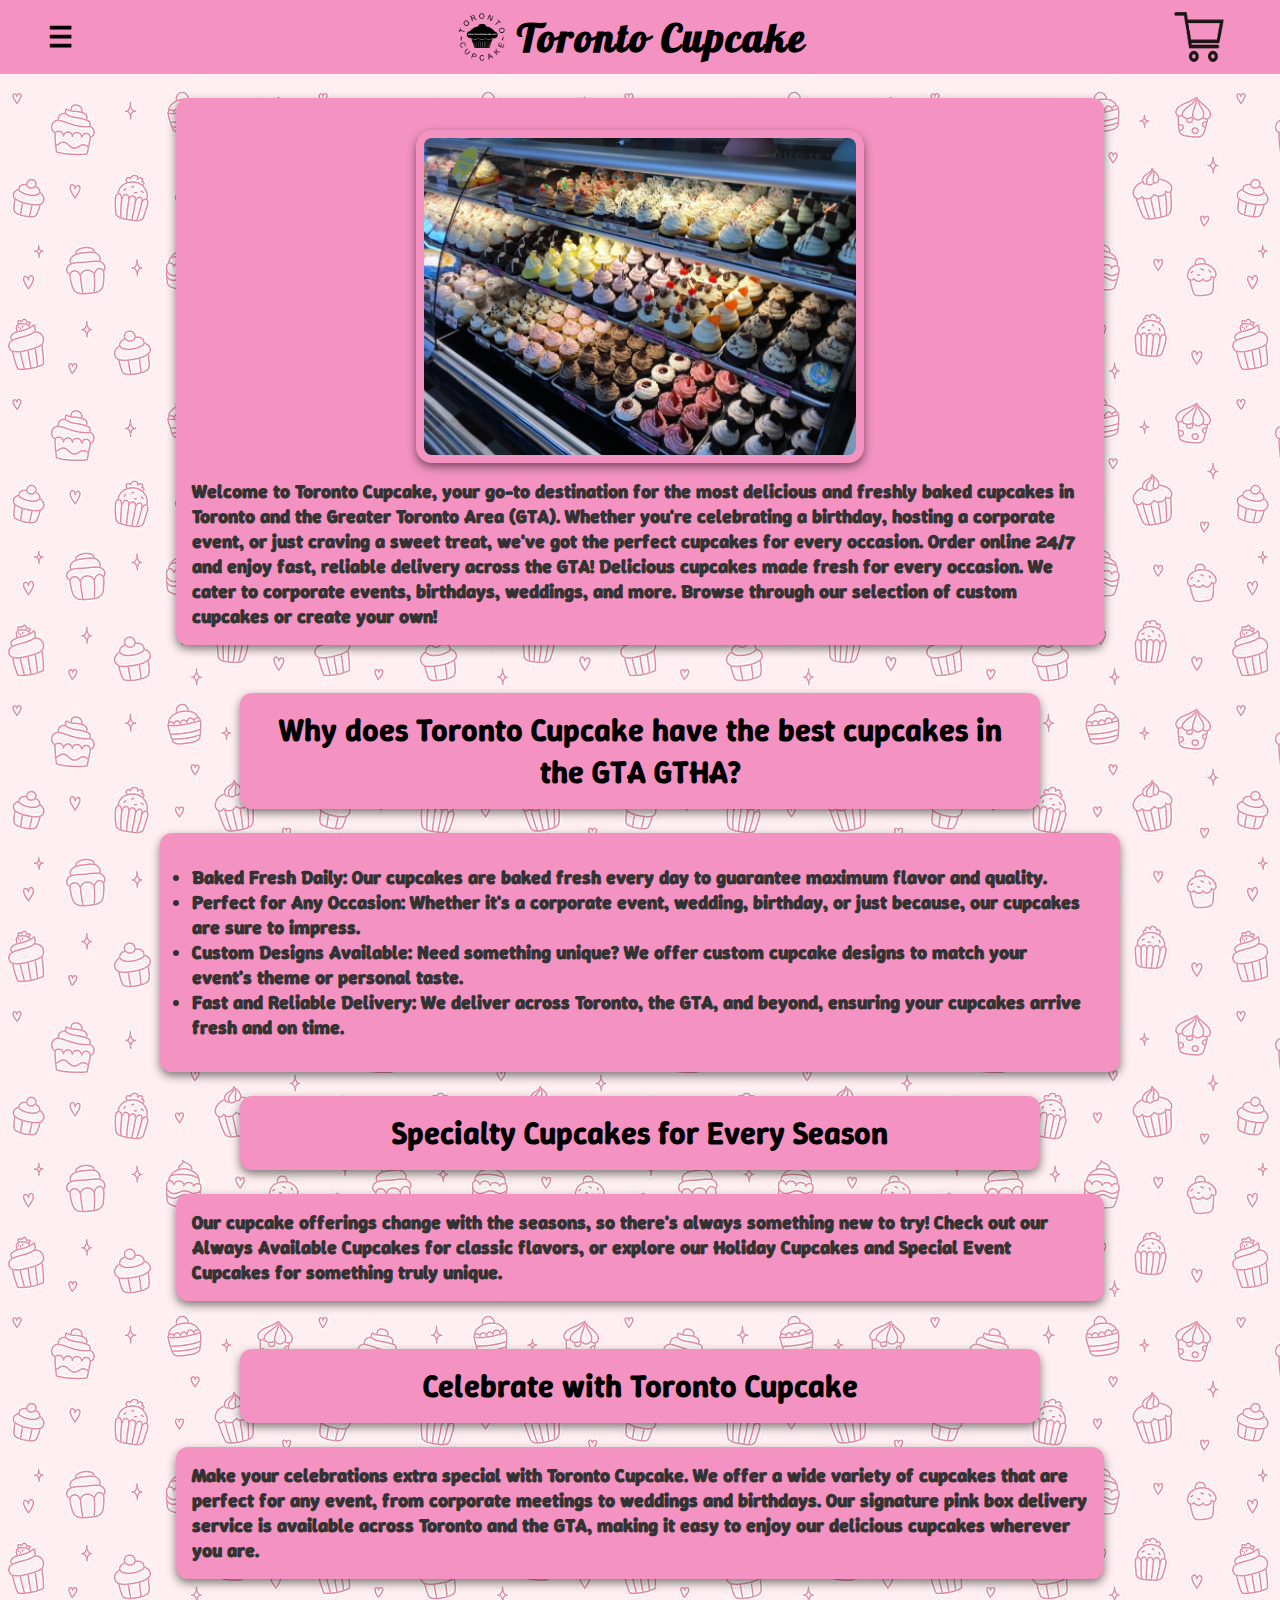
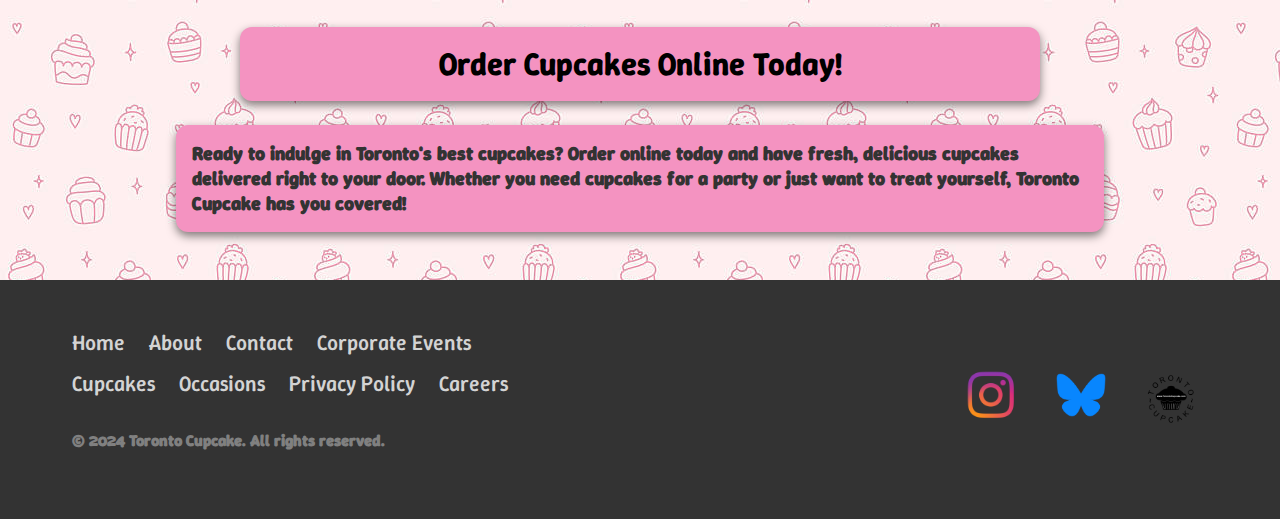
==== index.html @ cfc92de3 "Merge pull request #4 from BocchiTheRockEnjoyer/main" ====
<!DOCTYPE html>
<html lang="en">
<head>
    <meta charset="UTF-8">
    <meta name="viewport" content="width=device-width, initial-scale=1.0">
    <title>Toronto Cupcakes</title>
    <link rel="icon" href="media/favicon.ico" type="media/favicon.ico" />
    <link rel="stylesheet" href="css/styles.css">
    <link href="https://fonts.googleapis.com/css2?family=Lobster&amp;display=swap" rel="stylesheet">
    <link href="https://fonts.googleapis.com/css2?family=Winky+Sans&amp;display=swap" rel="stylesheet">
    <script src="js/script.js"></script>
</head>
<body>
    <nav class="navbar">
        <div class="hamburger-container">
            <div class="menu-icon">☰</div>
            <div class="hamburger-menu">
                <ul class="menu-links">
                    <li><a href="#">HOME</a></li>
                    <li><a href="https://www.torontocupcake.com/about.html">ABOUT</a></li>
                    <li><a href="https://www.torontocupcake.com/CorporateEvents.html">CORPORATE EVENTS</a></li>
                    <li><a href="#">OCCASIONS</a></li>
                    <li><a href="https://www.torontocupcake.com/cupcakes.html">CUPCAKES</a></li>
                    <li><a href="https://www.torontocupcake.com/givingback.html">COMMUNITY</a></li>
                    <li><a href="https://www.torontocupcake.com/faqs.html">FAQs</a></li>
                    <li><a href="https://www.torontocupcake.com/resources.html">RESOURCES</a></li>
                    <li><a href="https://www.torontocupcake.com/contact.html">CONTACT</a></li>
                    <li><a href="https://www.torontocupcake.com/delivery.html">CUPCAKE DELIVERY</a></li>
                    <li><a href="https://www.torontocupcake.com/resources.html">VIEW CART</a></li>
                </ul>
            </div>
        </div>
        <div class="logo-wrapper">
            <img src="media/torontocupakelogo.png" alt="Toronto Cupcake Logo" class="nav-logo">
            <div class="logo-text">Toronto Cupcake</div>
        </div>
        <a href="cart.html">
            <img src="media/shoppingcart.png" alt="Shopping Cart" class="cart-icon">
        </a>
    </nav>
    <main id="content">
        <p id="opening">
            <img src="media/bakery.png" alt="Front of Bakery" class="bakery">
            Welcome to Toronto Cupcake, your go-to destination for the most delicious and freshly baked cupcakes in Toronto and the Greater Toronto Area (GTA). Whether you're celebrating a birthday, hosting a corporate event, or just craving a sweet treat, we've got the perfect cupcakes for every occasion. Order online 24/7 and enjoy fast, reliable delivery across the GTA! Delicious cupcakes made fresh for every occasion. We cater to corporate events, birthdays, weddings, and more. Browse through our selection of custom cupcakes or create your own!
        </p>
        <h2>Why does Toronto Cupcake have the best cupcakes in the GTA GTHA?</h2>
        <ul>
            <li><strong>Baked Fresh Daily:</strong> Our cupcakes are baked fresh every day to guarantee maximum flavor and quality.</li>
            <li><strong>Perfect for Any Occasion:</strong> Whether it's a corporate event, wedding, birthday, or just because, our cupcakes are sure to impress.</li>
            <li><strong>Custom Designs Available:</strong> Need something unique? We offer custom cupcake designs to match your event's theme or personal taste.</li>
            <li><strong>Fast and Reliable Delivery:</strong> We deliver across Toronto, the GTA, and beyond, ensuring your cupcakes arrive fresh and on time.</li>
        </ul>
        <h2>Specialty Cupcakes for Every Season</h2>
        <p>Our cupcake offerings change with the seasons, so there's always something new to try! Check out our Always Available Cupcakes for classic flavors, or explore our Holiday Cupcakes and Special Event Cupcakes for something truly unique.</p>
        <h2>Celebrate with Toronto Cupcake</h2>
        <p>Make your celebrations extra special with Toronto Cupcake. We offer a wide variety of cupcakes that are perfect for any event, from corporate meetings to weddings and birthdays. Our signature pink box delivery service is available across Toronto and the GTA, making it easy to enjoy our delicious cupcakes wherever you are.</p>
        <h2>Order Cupcakes Online Today!</h2>
        <p>Ready to indulge in Toronto's best cupcakes? Order online today and have fresh, delicious cupcakes delivered right to your door. Whether you need cupcakes for a party or just want to treat yourself, Toronto Cupcake has you covered!</p>
    </main>
    <footer class="footer">
        <div class="footer-left">
            <nav class="footer-nav">
                <a href="https://bocchitherockenjoyer.github.io/Project-2/">Home</a>
                <a href="https://www.torontocupcake.com/about.html">About</a>
                <a href="https://www.torontocupcake.com/contact.html">Contact</a>
                <a href="https://www.torontocupcake.com/CorporateEvents.html">Corporate Events</a>
                <a href="https://www.torontocupcake.com/cupcakes.html">Cupcakes</a>
                <a href="#">Occasions</a>
                <a href="https://www.torontocupcake.com/privacy.html">Privacy Policy</a>
                <a href="https://www.torontocupcake.com/EmploymentOpportunities.html">Careers</a>
            </nav>
            <p class="copyright">© 2024 Toronto Cupcake. All rights reserved.</p>
        </div>
        <div class="footer-right">
            <a href="https://www.instagram.com/torontocupcake/" target="_blank" rel="noopener noreferrer">
                <img src="media/instagramlogo.png" alt="Instagram Logo" class="footer-icon">
            </a>
            <a href="https://bsky.app/profile/torontocupcake.bsky.social" target="_blank" rel="noopener noreferrer">
                <img src="media/blueskylogo.png" alt="Bluesky Logo" class="footer-icon">
            </a>
            <img src="media/torontocupakelogo.png" alt="Toronto Cupcakes Logo" class="footer-icon">
        </div>
    </footer>
</body>
</html>
---- css/styles.css ----
* {
    margin: 0;
    padding: 0;
    box-sizing: border-box;
}



/* body styling*/
body {
    font-family: 'Winky Sans', cursive, sans-serif;
    font-weight: 1000;
    background-image: url("../media/background.png");
    background-color: #fff0f5;
    color: #000000;
    display: flex;
    flex-direction: column;
    min-height: 100vh; /* Ensures body takes at least full viewport height */
}

main#content {
    flex-grow: 1; /* Allows the main content to expand and push the footer down */
}

.bakery {
    display: block;
    width: 90%;
    height: auto;
    margin-left: auto;
    margin-right: auto;
    margin-top: 2rem;
    border-radius: 2rem;
    box-shadow: 0 4px 10px rgba(0, 0, 0, 0.5);
    margin-bottom: 2rem;
}

/* h2 styling*/
h2 {
    align-content: center;
    font-size: 1.5em;
    text-align: center;
    margin: 1rem;
    display: flex;
    flex-direction: column;
    padding: 0.75rem;
    background-color: #f493c1;
    border-radius: 0.75rem;
    overflow: hidden;
    box-shadow: 0 4px 10px rgba(0, 0, 0, 0.5);
}


/* p styling*/
p:not(.copyright) {
    font-size: 1.1rem;
    color: #333;
    display: flex;
    flex-direction: column;
    margin: 2rem;
    padding: 1rem;
    background-color: #f493c1;
    border-radius: 0.75rem;
    overflow: hidden;
    box-shadow: 0 4px 10px rgba(0, 0, 0, 0.5);
}


ul {
    font-size: 1.1rem;
    color: #333;
    display: flex;
    flex-direction: column;
    margin: 2rem;
    padding: 2rem;
    background-color: #f493c1;
    border-radius: 0.75rem;
    overflow: hidden;
    box-shadow: 0 4px 10px rgba(0, 0, 0, 0.5);
}

ul.menu-links {
    font-size: 2rem;
    color: #333;
    display: flex;
    margin: 0;
    flex-direction: column;
    background-color: #f493c1;
    border-radius: 0.75rem;
    border: 1px solid black;
    box-shadow: 0 4px 10px rgba(0, 0, 0, 0.5);
}


/* nav bar styling */
.navbar {
    background-color: #f493c1;
    padding: 0.5rem;
    display: flex;
    align-items: center;
    justify-content: space-between;
    flex-wrap: wrap;
    position: sticky;
    top: 0;
}

/* logo icon styling */
.logo-wrapper {
    display: flex;
    align-items: center;
    gap: 10px;
}

/* menu icon styling */
.menu-icon {
    font-size: 1.75rem;
    cursor: pointer;
    margin-right: 1rem;
}


/* container for menu links */
.hamburger-menu {
    display: none;
    position: absolute;
    top: 4.5rem;
    left: 1rem;
    border-radius: 10px;
    padding: 1rem;
    z-index: 999;
    font-size: 1.5rem;
}

.hamburger-menu.show-menu {
    display: flex;
}

.menu-links li {
    list-style: none;
    margin: 0.25rem 0;
}

.menu-links a {
    text-decoration: none;
    color: #333;
}


/* menu icon */
.hamburger-container {
    display: flex;
    align-items: center;
}




/* logo icon styling  */
.nav-logo {
    height: 50px;
    width: 50px;
    object-fit: contain;
}

/* logo text styling */
.logo-text {
    font-family: 'Lobster', 'Brush Script MT', cursive;
    font-size: 2em;
    font-weight: 1000;
    letter-spacing: 0.05em;
}

/* cart icon styling    change this for desktop layout*/
.cart-icon {
    height: 0px;
    cursor: pointer;
}




/* footer styling */
.footer {
    background-color: #333;
    color: #d3d3d3;
    padding: 1em;
    display: flex;
    flex-direction: column;
    align-items: center;
    margin-top: auto;
    text-align: center;
}

/* styling for copyright */
.footer-left {
    display: flex;
    flex-direction: column;
    align-items: center;
}

/* text styling for footer nav element */
.footer-nav {
    display: flex;
    flex-wrap: wrap;
    gap: 0.75em;
    justify-content: center;
}

/* text styling for footer nav element */
.footer-nav a {
    color: #d3d3d3;
    text-decoration: none;
    font-weight: 500;
    font-size: 0.85em;
}

/* styling for icons */
.footer-icon {
    height: 30px;
    width: 30px;
    object-fit: contain;
    margin: 0 0.5em;
    align-items: center;
}

/*  footer icon format styling */
.footer-right {
    display: flex;
    justify-content: center;
    align-items: center;
    width: 100%;
}

.copyright {
    font-size: 1rem;
    color: gray;
    text-align: center;
    margin-top: 20px;
    margin-bottom: 20px;
}



/* Tablet Styling */

@media (min-width: 768px) {
    h2 {
        font-size: 2.5em;
        margin: 2rem;
    }

    p:not(.copyright) {
        font-size: 1.5rem;
        margin: 1.5rem 2rem;
    }

    ul {
        font-size: 1.5rem;
        margin: 1.5rem 2rem;
    }

    .bakery {
        width: 70%;
        max-width: 650px;
    }

    .logo-text {
        font-size: 2.2em;
    }

    .cart-icon {
        display: block;
        margin-right: 2rem;
        height: 40px;
        width: 40px;
    }

    .footer {
        flex-direction: row;
        justify-content: space-between;
        align-items: center;
        padding: 1.5em 1em;
        gap: 2rem;
        font-size: 1.5rem;
    }

    .footer-left {
        align-items: flex-start;
        gap: 0.5em;
        text-align: left;
    }

    .footer-nav {
        justify-content: flex-start;
        gap: 0.5em 1em;
    }

    .footer-right {
        gap: 2rem;
    }

    .footer-icon {
        height: 100px;
        width: 60px;
        object-fit: contain;
        margin: 0 0.5em;
        align-items: center;
    }


    .copyright {
        text-align: left;
    }
}




/* Desktop Styles  */

@media (min-width: 992px) {
    main#content {
        margin-left: auto;
        margin-right: auto;
        padding-left: 1rem;
        padding-right: 1rem;
    }

    .bakery {
        display: block;
        width: 50%;
        margin-left: auto;
        margin-right: auto;
        margin-top: 1rem;
        padding: 0.5rem;
        border-radius: 1rem;
        box-shadow: 0 4px 10px rgba(0, 0, 0, 0.5);
    }

    h2 {
        font-size: 2em;
        padding: 1rem;
        max-width: 50rem;
        margin: 1rem auto;
    }

    p:not(.copyright) {
        font-size: 1.2rem;
        margin-right: 10rem;
        margin-left: 10rem;
        padding: 1rem;
        margin-bottom: 3rem;
        word-wrap: break-word;
    }

    ul {
        font-size: 1.2rem;
        margin-left: auto;
        margin-right: auto;
        max-width: 60rem;
    }

    .bakery {
        display: block;
        margin-right: auto;
        margin-left: auto;
        height: auto;
        float: left;
        margin-bottom: 1rem;
        max-width: 60rem;
    }

    .navbar {
        padding: 0.75rem 3rem;
    }

    .logo-text {
        font-size: 2.5em;
    }

    .menu-links a {
        font-size: 1.5rem;
    }

    .cart-icon {
        height: 50px;
        width: 50px;
        margin-right: 0.5rem;
    }

    .footer {
        padding: 2em 3em;
    }

    .footer-nav a {
        font-size: 0.9em;

    }

    .footer-right{
        justify-content: flex-end;
        margin-left: auto;
        gap: 1rem; /* optional: space between icons */
    }


    .footer-icon {
        height: 50px;
        width: 50px;
    }

    .copyright {
        font-size: 1rem;
    }

}
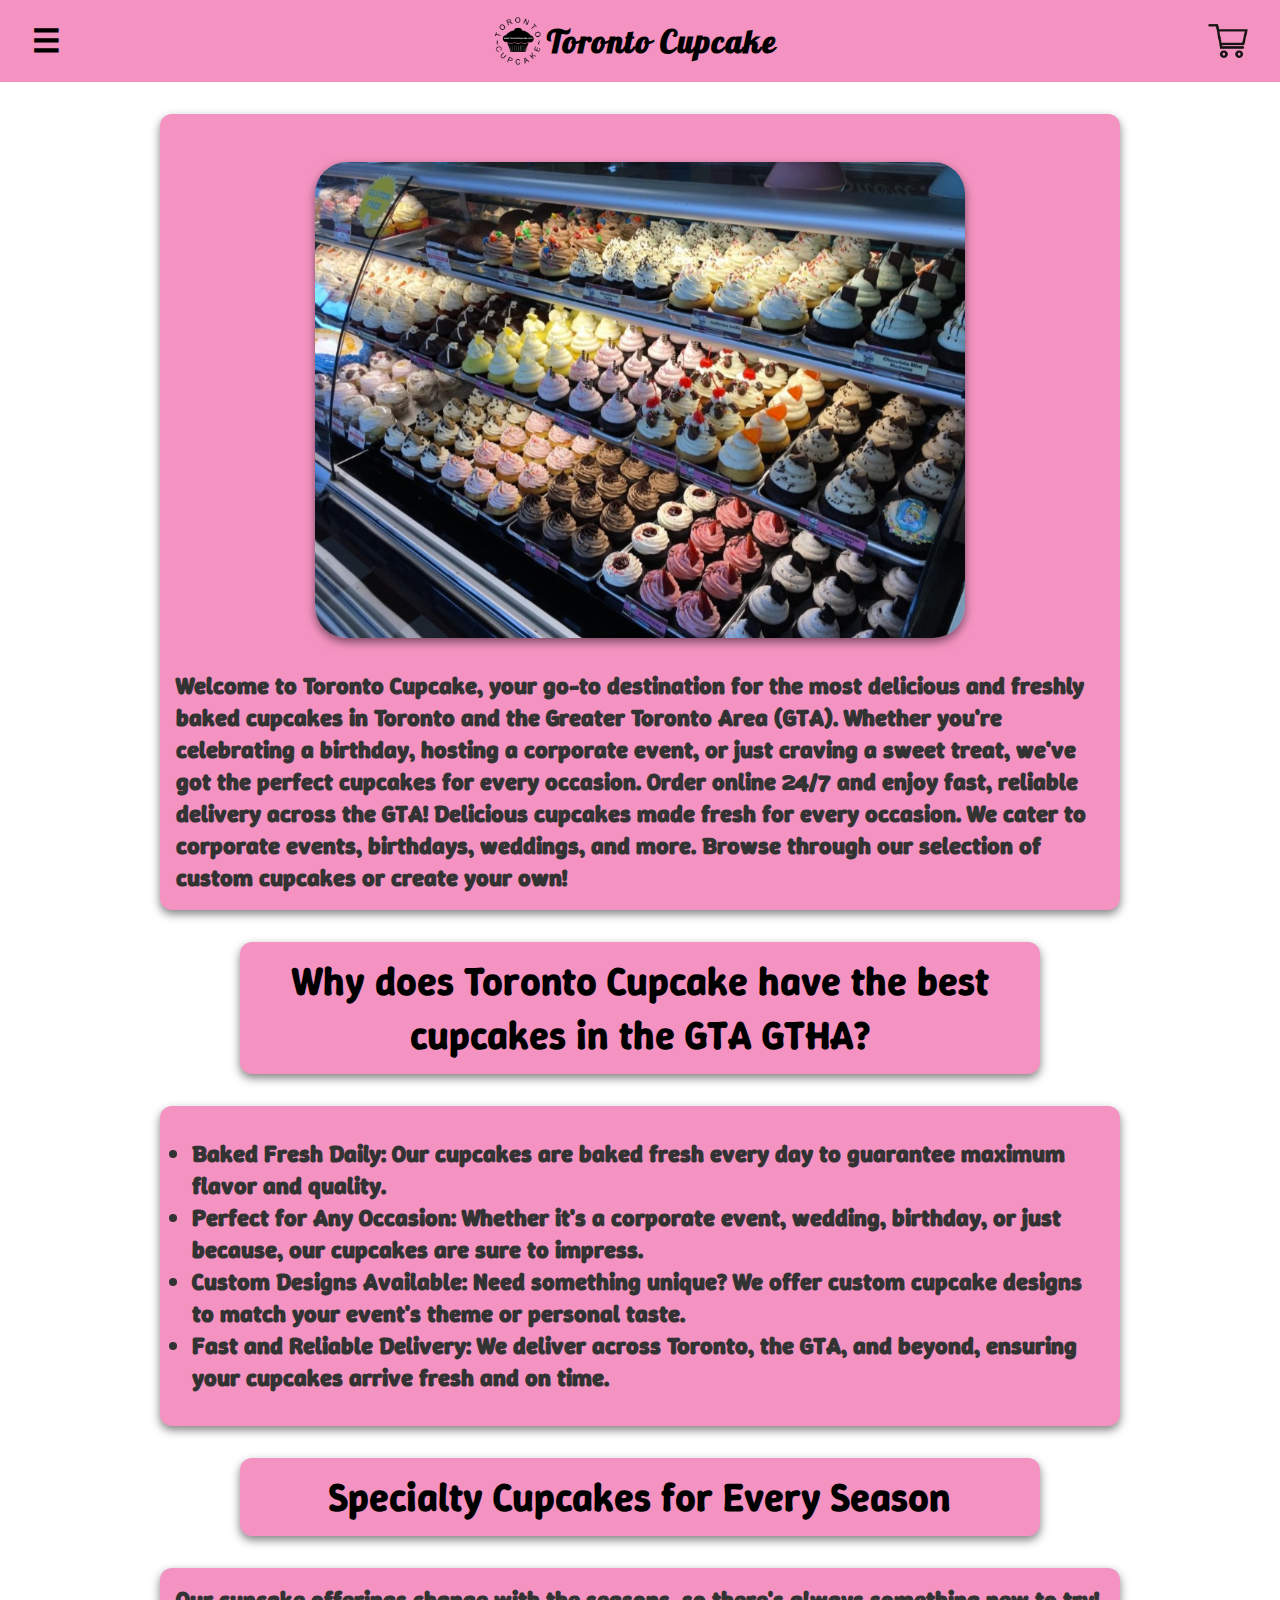
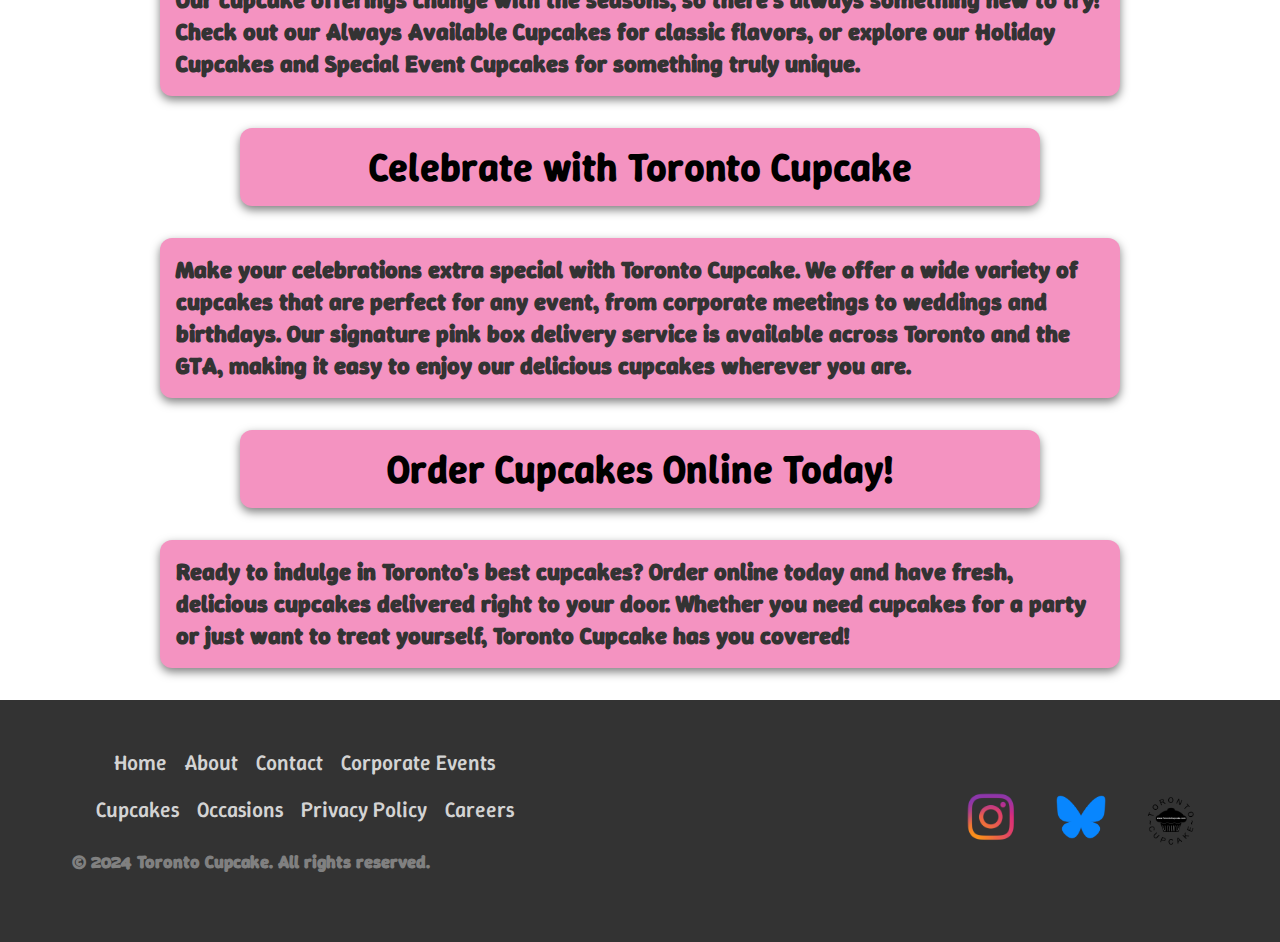
==== commit 5b55704f: "Removed view cart from the menu" ====
--- a/index.html
+++ b/index.html
@@ -26,7 +26,6 @@
                     <li><a href="https://www.torontocupcake.com/resources.html">RESOURCES</a></li>
                     <li><a href="https://www.torontocupcake.com/contact.html">CONTACT</a></li>
                     <li><a href="https://www.torontocupcake.com/delivery.html">CUPCAKE DELIVERY</a></li>
-                    <li><a href="https://www.torontocupcake.com/resources.html">VIEW CART</a></li>
                 </ul>
             </div>
         </div>
@@ -82,4 +81,4 @@
         </div>
     </footer>
 </body>
-</html>+</html>
--- a/css/styles.css
+++ b/css/styles.css
@@ -1,167 +1,56 @@
+/* RESET & BASE STYLES */
 * {
     margin: 0;
     padding: 0;
     box-sizing: border-box;
 }
 
-
-
-/* body styling*/
 body {
     font-family: 'Winky Sans', cursive, sans-serif;
+    background-image: url('https://raw.githubusercontent.com/Operation-Cupcake/Project-2/main/media/background.png');
+    background-repeat: repeat;
+    background-size: auto;
     font-weight: 1000;
-    background-image: url("../media/background.png");
-    background-color: #fff0f5;
     color: #000000;
     display: flex;
     flex-direction: column;
-    min-height: 100vh; /* Ensures body takes at least full viewport height */
+    min-height: 100vh;
+    margin: 0;
 }
 
 main#content {
-    flex-grow: 1; /* Allows the main content to expand and push the footer down */
-}
-
-.bakery {
-    display: block;
-    width: 90%;
-    height: auto;
+    flex-grow: 1;
     margin-left: auto;
     margin-right: auto;
-    margin-top: 2rem;
-    border-radius: 2rem;
-    box-shadow: 0 4px 10px rgba(0, 0, 0, 0.5);
-    margin-bottom: 2rem;
-}
-
-/* h2 styling*/
-h2 {
-    align-content: center;
-    font-size: 1.5em;
-    text-align: center;
-    margin: 1rem;
-    display: flex;
-    flex-direction: column;
-    padding: 0.75rem;
-    background-color: #f493c1;
-    border-radius: 0.75rem;
-    overflow: hidden;
-    box-shadow: 0 4px 10px rgba(0, 0, 0, 0.5);
-}
-
-
-/* p styling*/
-p:not(.copyright) {
-    font-size: 1.1rem;
-    color: #333;
-    display: flex;
-    flex-direction: column;
-    margin: 2rem;
-    padding: 1rem;
-    background-color: #f493c1;
-    border-radius: 0.75rem;
-    overflow: hidden;
-    box-shadow: 0 4px 10px rgba(0, 0, 0, 0.5);
-}
-
-
-ul {
-    font-size: 1.1rem;
-    color: #333;
-    display: flex;
-    flex-direction: column;
-    margin: 2rem;
-    padding: 2rem;
-    background-color: #f493c1;
-    border-radius: 0.75rem;
-    overflow: hidden;
-    box-shadow: 0 4px 10px rgba(0, 0, 0, 0.5);
-}
-
-ul.menu-links {
-    font-size: 2rem;
-    color: #333;
-    display: flex;
-    margin: 0;
-    flex-direction: column;
-    background-color: #f493c1;
-    border-radius: 0.75rem;
-    border: 1px solid black;
-    box-shadow: 0 4px 10px rgba(0, 0, 0, 0.5);
-}
-
-
-/* nav bar styling */
+    padding-left: 1rem;
+    padding-right: 1rem;
+}
+
+/* NAVBAR */
 .navbar {
     background-color: #f493c1;
-    padding: 0.5rem;
-    display: flex;
-    align-items: center;
-    justify-content: space-between;
-    flex-wrap: wrap;
+    padding: 0.75em 2em;
+    display: grid;
+    grid-template-columns: auto 1fr auto;
+    align-items: center;
     position: sticky;
     top: 0;
 }
 
-/* logo icon styling */
 .logo-wrapper {
     display: flex;
     align-items: center;
-    gap: 10px;
-}
-
-/* menu icon styling */
-.menu-icon {
-    font-size: 1.75rem;
-    cursor: pointer;
-    margin-right: 1rem;
-}
-
-
-/* container for menu links */
-.hamburger-menu {
-    display: none;
-    position: absolute;
-    top: 4.5rem;
-    left: 1rem;
-    border-radius: 10px;
-    padding: 1rem;
-    z-index: 999;
-    font-size: 1.5rem;
-}
-
-.hamburger-menu.show-menu {
-    display: flex;
-}
-
-.menu-links li {
-    list-style: none;
-    margin: 0.25rem 0;
-}
-
-.menu-links a {
-    text-decoration: none;
-    color: #333;
-}
-
-
-/* menu icon */
-.hamburger-container {
-    display: flex;
-    align-items: center;
-}
-
-
-
-
-/* logo icon styling  */
+    justify-content: center;
+    gap: 0.25em;
+    grid-column: 2;
+}
+
 .nav-logo {
     height: 50px;
-    width: 50px;
+    width: auto;
     object-fit: contain;
 }
 
-/* logo text styling */
 .logo-text {
     font-family: 'Lobster', 'Brush Script MT', cursive;
     font-size: 2em;
@@ -169,16 +58,116 @@
     letter-spacing: 0.05em;
 }
 
-/* cart icon styling    change this for desktop layout*/
+.hamburger-container {
+    position: relative;
+    display: flex;
+    align-items: center;
+    justify-self: start;
+    margin-left: 0;
+}
+
+.menu-icon {
+    font-size: 2em;
+    cursor: pointer;
+}
+
+/* MENU */
+.hamburger-menu {
+    display: none;
+    position: absolute;
+    top: calc(100% + 1px);
+    left: 0;
+    background-color: #f493c1;
+    z-index: 10;
+    padding: 1em;
+    box-sizing: border-box;
+    border-bottom: 1px solid #ccc;
+    width: auto;
+    min-width: 100%;
+}
+
+.hamburger-menu.show-menu {
+    display: block;
+}
+
+/* Menu Links */
+.menu-links {
+    list-style: none;
+    padding: 0;
+    margin: 0;
+    display: flex;
+    flex-direction: column;
+    align-items: center;
+}
+
+.menu-links li {
+    margin: 0.25rem 0;
+    width: 100%;
+    text-align: center;
+}
+
+.menu-links a {
+    text-decoration: none;
+    color: black;
+    font-size: 1.1em;
+    padding: 0.5em 1em;
+    border-radius: 0.3em;
+    display: block;
+    width: 80%;
+    margin: 0 auto;
+}
+
+.menu-links a:hover {
+    background-color: #e077b0;
+}
+
+/* CONTENT ELEMENTS */
+.bakery {
+    display: block;
+    width: 90%;
+    height: auto;
+    margin: 2rem auto;
+    border-radius: 2rem;
+    box-shadow: 0 4px 10px rgba(0, 0, 0, 0.5);
+}
+
+h2 {
+    font-size: 1.5em;
+    text-align: center;
+    margin: 1rem auto;
+    padding: 0.75rem;
+    background-color: #f493c1;
+    border-radius: 0.75rem;
+    box-shadow: 0 4px 10px rgba(0, 0, 0, 0.5);
+    max-width: 50rem;
+}
+
+p:not(.copyright),
+ul {
+    font-size: 1.1rem;
+    color: #333;
+    margin: 2rem auto;
+    padding: 1rem;
+    background-color: #f493c1;
+    border-radius: 0.75rem;
+    box-shadow: 0 4px 10px rgba(0, 0, 0, 0.5);
+    max-width: 60rem;
+}
+
+ul {
+    padding: 2rem;
+}
+
+/* CART ICON */
 .cart-icon {
-    height: 0px;
+    height: 30px;
+    width: 30px;
     cursor: pointer;
-}
-
-
-
-
-/* footer styling */
+    justify-self: end;
+    object-fit: contain;
+}
+
+/* FOOTER */
 .footer {
     background-color: #333;
     color: #d3d3d3;
@@ -186,18 +175,19 @@
     display: flex;
     flex-direction: column;
     align-items: center;
+    text-align: center;
     margin-top: auto;
-    text-align: center;
-}
-
-/* styling for copyright */
+    gap: 1em;
+}
+
 .footer-left {
     display: flex;
     flex-direction: column;
     align-items: center;
-}
-
-/* text styling for footer nav element */
+    gap: 0.25em;
+    text-align: center;
+}
+
 .footer-nav {
     display: flex;
     flex-wrap: wrap;
@@ -205,7 +195,6 @@
     justify-content: center;
 }
 
-/* text styling for footer nav element */
 .footer-nav a {
     color: #d3d3d3;
     text-decoration: none;
@@ -213,49 +202,161 @@
     font-size: 0.85em;
 }
 
-/* styling for icons */
-.footer-icon {
+.footer-nav a:hover {
+    text-decoration: underline;
+}
+
+.footer-right {
+    display: flex;
+    align-items: center;
+    justify-content: center;
+    width: 100%;
+    gap: 0.5em;
+}
+
+.footer-icon,
+.footer-logo {
     height: 30px;
     width: 30px;
     object-fit: contain;
     margin: 0 0.5em;
-    align-items: center;
-}
-
-/*  footer icon format styling */
-.footer-right {
-    display: flex;
-    justify-content: center;
-    align-items: center;
-    width: 100%;
 }
 
 .copyright {
-    font-size: 1rem;
+    font-size: 0.75em;
     color: gray;
     text-align: center;
     margin-top: 20px;
     margin-bottom: 20px;
 }
 
-
-
-/* Tablet Styling */
+/* PRODUCT DISPLAY */
+.container {
+    padding: 15px;
+    display: flex;
+    flex-direction: column;
+    gap: 15px;
+    max-width: 100%;
+    margin: 1em auto;
+    flex-grow: 1;
+}
+
+.product-list {
+    width: 100%;
+    display: flex;
+    flex-direction: column;
+    gap: 10px;
+}
+
+.product {
+    display: flex;
+    align-items: center;
+    gap: 10px;
+    padding: 10px;
+    border-bottom: 1px solid #eee;
+    flex-wrap: wrap;
+}
+
+.product-image {
+    width: 80px;
+    max-width: 80px;
+    height: auto;
+    object-fit: contain;
+    flex-shrink: 0;
+}
+
+.product-info {
+    flex-grow: 1;
+}
+
+.product-info h2 {
+    font-size: 1.3em;
+    margin: 0 0 0.25em 0;
+}
+
+.product-info p {
+    font-size: 1em;
+    margin-bottom: 0.25em;
+}
+
+.quantity-box {
+    width: 40px;
+    padding: 3px;
+    border: 0.3em solid black;
+    border-radius: 0.5em;
+    font-size: 0.9em;
+}
+
+/* ORDER SUMMARY */
+.order-summary-top {
+    width: 100%;
+    padding: 15px;
+}
+
+.order-summary-top h2 {
+    font-size: 1.8em;
+    text-align: center;
+    margin-bottom: 10px;
+}
+
+.order-summary-top .summary-item {
+    font-size: 1em;
+    display: flex;
+    justify-content: space-between;
+    gap: 10px;
+    margin-bottom: 5px;
+}
+
+.order-summary-top .total {
+    padding-top: 8px;
+    border-top: 1px solid #ccc;
+    font-weight: bold;
+    margin-bottom: 15px;
+    font-size: 1.2em;
+    text-align: left;
+}
+
+.checkout-button {
+    background-color: #f493c1;
+    color: black;
+    padding: 8px 12px;
+    border: 0.3em solid black;
+    border-radius: 0.5em;
+    cursor: pointer;
+    font-size: 1.2em;
+    text-align: center;
+    width: 100%;
+}
+
+.checkout-button:hover {
+    background-color: #e077b0;
+}
+
+/* MEDIA QUERIES */
+@media (min-width: 600px) {
+    .container {
+        flex-direction: row;
+        align-items: flex-start;
+    }
+
+    .product-list {
+        width: 60%;
+    }
+
+    .order-summary-top {
+        width: 40%;
+        padding-left: 20px;
+    }
+}
 
 @media (min-width: 768px) {
     h2 {
         font-size: 2.5em;
-        margin: 2rem;
-    }
-
-    p:not(.copyright) {
-        font-size: 1.5rem;
-        margin: 1.5rem 2rem;
-    }
-
+    }
+
+    p:not(.copyright),
     ul {
         font-size: 1.5rem;
-        margin: 1.5rem 2rem;
     }
 
     .bakery {
@@ -263,13 +364,8 @@
         max-width: 650px;
     }
 
-    .logo-text {
-        font-size: 2.2em;
-    }
-
     .cart-icon {
         display: block;
-        margin-right: 2rem;
         height: 40px;
         width: 40px;
     }
@@ -277,114 +373,49 @@
     .footer {
         flex-direction: row;
         justify-content: space-between;
-        align-items: center;
         padding: 1.5em 1em;
-        gap: 2rem;
         font-size: 1.5rem;
     }
 
     .footer-left {
         align-items: flex-start;
-        gap: 0.5em;
         text-align: left;
-    }
-
-    .footer-nav {
-        justify-content: flex-start;
-        gap: 0.5em 1em;
-    }
-
-    .footer-right {
-        gap: 2rem;
     }
 
     .footer-icon {
         height: 100px;
         width: 60px;
-        object-fit: contain;
-        margin: 0 0.5em;
-        align-items: center;
-    }
-
+    }
 
     .copyright {
         text-align: left;
     }
 }
 
-
-
-
-/* Desktop Styles  */
-
 @media (min-width: 992px) {
-    main#content {
-        margin-left: auto;
-        margin-right: auto;
-        padding-left: 1rem;
-        padding-right: 1rem;
-    }
-
-    .bakery {
-        display: block;
-        width: 50%;
-        margin-left: auto;
-        margin-right: auto;
-        margin-top: 1rem;
-        padding: 0.5rem;
-        border-radius: 1rem;
-        box-shadow: 0 4px 10px rgba(0, 0, 0, 0.5);
-    }
-
-    h2 {
-        font-size: 2em;
-        padding: 1rem;
-        max-width: 50rem;
-        margin: 1rem auto;
-    }
-
-    p:not(.copyright) {
-        font-size: 1.2rem;
-        margin-right: 10rem;
-        margin-left: 10rem;
-        padding: 1rem;
-        margin-bottom: 3rem;
-        word-wrap: break-word;
-    }
-
-    ul {
-        font-size: 1.2rem;
-        margin-left: auto;
-        margin-right: auto;
-        max-width: 60rem;
-    }
-
-    .bakery {
-        display: block;
-        margin-right: auto;
-        margin-left: auto;
-        height: auto;
-        float: left;
-        margin-bottom: 1rem;
-        max-width: 60rem;
-    }
-
     .navbar {
-        padding: 0.75rem 3rem;
-    }
-
-    .logo-text {
-        font-size: 2.5em;
-    }
-
-    .menu-links a {
-        font-size: 1.5rem;
-    }
-
-    .cart-icon {
-        height: 50px;
-        width: 50px;
-        margin-right: 0.5rem;
+        padding: 1em 2em;
+    }
+
+    .container {
+        max-width: 1200px;
+        flex-direction: row;
+    }
+
+    .product-list {
+        flex-direction: row;
+        flex-wrap: wrap;
+        justify-content: flex-start;
+        width: 70%;
+    }
+
+    .product {
+        width: calc(33% - 20px);
+        margin-bottom: 20px;
+    }
+
+    .order-summary-top {
+        width: 30%;
     }
 
     .footer {
@@ -393,23 +424,16 @@
 
     .footer-nav a {
         font-size: 0.9em;
-
-    }
-
-    .footer-right{
+    }
+
+    .footer-right {
         justify-content: flex-end;
         margin-left: auto;
-        gap: 1rem; /* optional: space between icons */
-    }
-
+        gap: 1rem;
+    }
 
     .footer-icon {
         height: 50px;
         width: 50px;
     }
-
-    .copyright {
-        font-size: 1rem;
-    }
-
-}
+}
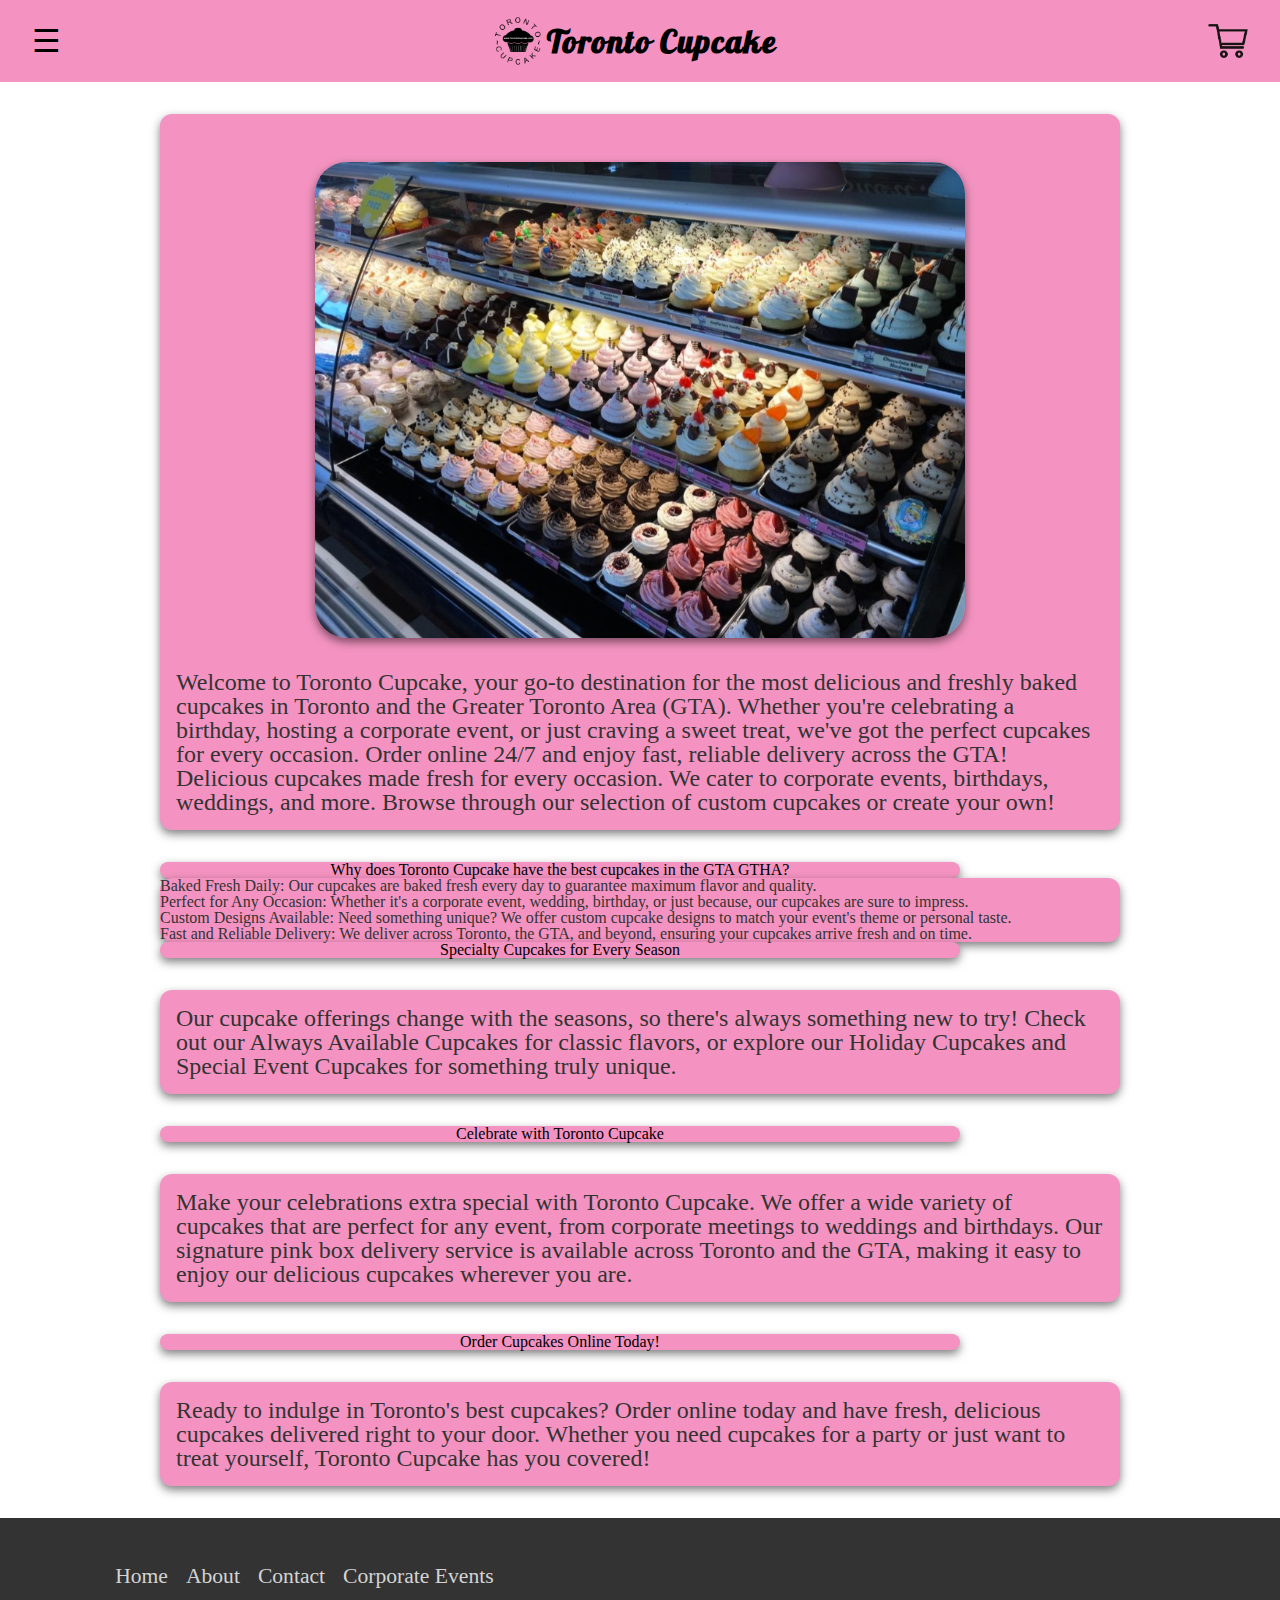
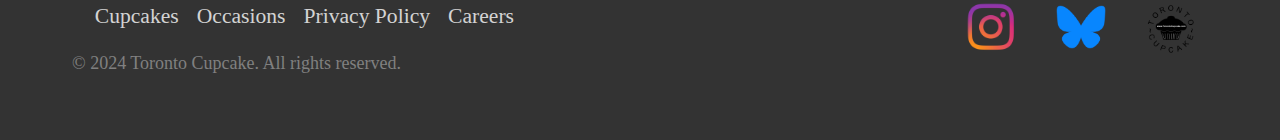
==== commit 515a7ab1: "linking the css reset file" ====
--- a/index.html
+++ b/index.html
@@ -1,84 +1,80 @@
 <!DOCTYPE html>
 <html lang="en">
-<head>
+  <head>
     <meta charset="UTF-8">
     <meta name="viewport" content="width=device-width, initial-scale=1.0">
     <title>Toronto Cupcakes</title>
     <link rel="icon" href="media/favicon.ico" type="media/favicon.ico" />
     <link rel="stylesheet" href="css/styles.css">
+    <link rel="stylesheet" href="css/meyers-and-normalize-form-reset.css">
     <link href="https://fonts.googleapis.com/css2?family=Lobster&amp;display=swap" rel="stylesheet">
     <link href="https://fonts.googleapis.com/css2?family=Winky+Sans&amp;display=swap" rel="stylesheet">
     <script src="js/script.js"></script>
-</head>
-<body>
+  </head>
+
+  <body>
     <nav class="navbar">
-        <div class="hamburger-container">
-            <div class="menu-icon">☰</div>
-            <div class="hamburger-menu">
-                <ul class="menu-links">
-                    <li><a href="#">HOME</a></li>
-                    <li><a href="https://www.torontocupcake.com/about.html">ABOUT</a></li>
-                    <li><a href="https://www.torontocupcake.com/CorporateEvents.html">CORPORATE EVENTS</a></li>
-                    <li><a href="#">OCCASIONS</a></li>
-                    <li><a href="https://www.torontocupcake.com/cupcakes.html">CUPCAKES</a></li>
-                    <li><a href="https://www.torontocupcake.com/givingback.html">COMMUNITY</a></li>
-                    <li><a href="https://www.torontocupcake.com/faqs.html">FAQs</a></li>
-                    <li><a href="https://www.torontocupcake.com/resources.html">RESOURCES</a></li>
-                    <li><a href="https://www.torontocupcake.com/contact.html">CONTACT</a></li>
-                    <li><a href="https://www.torontocupcake.com/delivery.html">CUPCAKE DELIVERY</a></li>
-                </ul>
-            </div>
+      <div class="hamburger-container">
+        <div class="menu-icon">☰</div>
+        <div class="hamburger-menu">
+          <ul class="menu-links">
+            <li><a href="index.html">HOME</a></li>
+            <li><a href="occasions.html">OCCASIONS</a></li>
+          </ul>
         </div>
-        <div class="logo-wrapper">
-            <img src="media/torontocupakelogo.png" alt="Toronto Cupcake Logo" class="nav-logo">
-            <div class="logo-text">Toronto Cupcake</div>
-        </div>
-        <a href="cart.html">
-            <img src="media/shoppingcart.png" alt="Shopping Cart" class="cart-icon">
+      </div>
+      <div class="logo-wrapper">
+        <img src="media/torontocupakelogo.png" alt="Toronto Cupcake Logo" class="nav-logo">
+        <div class="logo-text">Toronto Cupcake</div>
+      </div>
+      <a href="cart.html">
+        <img src="media/shoppingcart.png" alt="Shopping Cart" class="cart-icon">
+      </a>
+    </nav>
+
+    <main id="content">
+      <p id="opening">
+        <img src="media/bakery.png" alt="Front of Bakery" class="bakery">
+        Welcome to Toronto Cupcake, your go-to destination for the most delicious and freshly baked cupcakes in Toronto and the Greater Toronto Area (GTA). Whether you're celebrating a birthday, hosting a corporate event, or just craving a sweet treat, we've got the perfect cupcakes for every occasion. Order online 24/7 and enjoy fast, reliable delivery across the GTA! Delicious cupcakes made fresh for every occasion. We cater to corporate events, birthdays, weddings, and more. Browse through our selection of custom cupcakes or create your own!
+      </p>
+      <h2>Why does Toronto Cupcake have the best cupcakes in the GTA GTHA?</h2>
+      <ul>
+        <li><strong>Baked Fresh Daily:</strong> Our cupcakes are baked fresh every day to guarantee maximum flavor and quality.</li>
+        <li><strong>Perfect for Any Occasion:</strong> Whether it's a corporate event, wedding, birthday, or just because, our cupcakes are sure to impress.</li>
+        <li><strong>Custom Designs Available:</strong> Need something unique? We offer custom cupcake designs to match your event's theme or personal taste.</li>
+        <li><strong>Fast and Reliable Delivery:</strong> We deliver across Toronto, the GTA, and beyond, ensuring your cupcakes arrive fresh and on time.</li>
+      </ul>
+      <h2>Specialty Cupcakes for Every Season</h2>
+      <p>Our cupcake offerings change with the seasons, so there's always something new to try! Check out our Always Available Cupcakes for classic flavors, or explore our Holiday Cupcakes and Special Event Cupcakes for something truly unique.</p>
+      <h2>Celebrate with Toronto Cupcake</h2>
+      <p>Make your celebrations extra special with Toronto Cupcake. We offer a wide variety of cupcakes that are perfect for any event, from corporate meetings to weddings and birthdays. Our signature pink box delivery service is available across Toronto and the GTA, making it easy to enjoy our delicious cupcakes wherever you are.</p>
+      <h2>Order Cupcakes Online Today!</h2>
+      <p>Ready to indulge in Toronto's best cupcakes? Order online today and have fresh, delicious cupcakes delivered right to your door. Whether you need cupcakes for a party or just want to treat yourself, Toronto Cupcake has you covered!</p>
+    </main>
+
+    <footer class="footer">
+      <div class="footer-left">
+        <nav class="footer-nav">
+          <a href="https://bocchitherockenjoyer.github.io/Project-2/">Home</a>
+          <a href="https://www.torontocupcake.com/about.html">About</a>
+          <a href="https://www.torontocupcake.com/contact.html">Contact</a>
+          <a href="https://www.torontocupcake.com/CorporateEvents.html">Corporate Events</a>
+          <a href="https://www.torontocupcake.com/cupcakes.html">Cupcakes</a>
+          <a href="occasions.html">Occasions</a>
+          <a href="https://www.torontocupcake.com/privacy.html">Privacy Policy</a>
+          <a href="https://www.torontocupcake.com/EmploymentOpportunities.html">Careers</a>
+        </nav>
+        <p class="copyright">© 2024 Toronto Cupcake. All rights reserved.</p>
+      </div>
+      <div class="footer-right">
+        <a href="https://www.instagram.com/torontocupcake/" target="_blank" rel="noopener noreferrer">
+          <img src="media/instagramlogo.png" alt="Instagram Logo" class="footer-icon">
         </a>
-    </nav>
-    <main id="content">
-        <p id="opening">
-            <img src="media/bakery.png" alt="Front of Bakery" class="bakery">
-            Welcome to Toronto Cupcake, your go-to destination for the most delicious and freshly baked cupcakes in Toronto and the Greater Toronto Area (GTA). Whether you're celebrating a birthday, hosting a corporate event, or just craving a sweet treat, we've got the perfect cupcakes for every occasion. Order online 24/7 and enjoy fast, reliable delivery across the GTA! Delicious cupcakes made fresh for every occasion. We cater to corporate events, birthdays, weddings, and more. Browse through our selection of custom cupcakes or create your own!
-        </p>
-        <h2>Why does Toronto Cupcake have the best cupcakes in the GTA GTHA?</h2>
-        <ul>
-            <li><strong>Baked Fresh Daily:</strong> Our cupcakes are baked fresh every day to guarantee maximum flavor and quality.</li>
-            <li><strong>Perfect for Any Occasion:</strong> Whether it's a corporate event, wedding, birthday, or just because, our cupcakes are sure to impress.</li>
-            <li><strong>Custom Designs Available:</strong> Need something unique? We offer custom cupcake designs to match your event's theme or personal taste.</li>
-            <li><strong>Fast and Reliable Delivery:</strong> We deliver across Toronto, the GTA, and beyond, ensuring your cupcakes arrive fresh and on time.</li>
-        </ul>
-        <h2>Specialty Cupcakes for Every Season</h2>
-        <p>Our cupcake offerings change with the seasons, so there's always something new to try! Check out our Always Available Cupcakes for classic flavors, or explore our Holiday Cupcakes and Special Event Cupcakes for something truly unique.</p>
-        <h2>Celebrate with Toronto Cupcake</h2>
-        <p>Make your celebrations extra special with Toronto Cupcake. We offer a wide variety of cupcakes that are perfect for any event, from corporate meetings to weddings and birthdays. Our signature pink box delivery service is available across Toronto and the GTA, making it easy to enjoy our delicious cupcakes wherever you are.</p>
-        <h2>Order Cupcakes Online Today!</h2>
-        <p>Ready to indulge in Toronto's best cupcakes? Order online today and have fresh, delicious cupcakes delivered right to your door. Whether you need cupcakes for a party or just want to treat yourself, Toronto Cupcake has you covered!</p>
-    </main>
-    <footer class="footer">
-        <div class="footer-left">
-            <nav class="footer-nav">
-                <a href="https://bocchitherockenjoyer.github.io/Project-2/">Home</a>
-                <a href="https://www.torontocupcake.com/about.html">About</a>
-                <a href="https://www.torontocupcake.com/contact.html">Contact</a>
-                <a href="https://www.torontocupcake.com/CorporateEvents.html">Corporate Events</a>
-                <a href="https://www.torontocupcake.com/cupcakes.html">Cupcakes</a>
-                <a href="#">Occasions</a>
-                <a href="https://www.torontocupcake.com/privacy.html">Privacy Policy</a>
-                <a href="https://www.torontocupcake.com/EmploymentOpportunities.html">Careers</a>
-            </nav>
-            <p class="copyright">© 2024 Toronto Cupcake. All rights reserved.</p>
-        </div>
-        <div class="footer-right">
-            <a href="https://www.instagram.com/torontocupcake/" target="_blank" rel="noopener noreferrer">
-                <img src="media/instagramlogo.png" alt="Instagram Logo" class="footer-icon">
-            </a>
-            <a href="https://bsky.app/profile/torontocupcake.bsky.social" target="_blank" rel="noopener noreferrer">
-                <img src="media/blueskylogo.png" alt="Bluesky Logo" class="footer-icon">
-            </a>
-            <img src="media/torontocupakelogo.png" alt="Toronto Cupcakes Logo" class="footer-icon">
-        </div>
+        <a href="https://bsky.app/profile/torontocupcake.bsky.social" target="_blank" rel="noopener noreferrer">
+          <img src="media/blueskylogo.png" alt="Bluesky Logo" class="footer-icon">
+        </a>
+        <img src="media/torontocupakelogo.png" alt="Toronto Cupcakes Logo" class="footer-icon">
+      </div>
     </footer>
-</body>
+  </body>
 </html>
--- a/css/styles.css
+++ b/css/styles.css
@@ -35,6 +35,7 @@
     align-items: center;
     position: sticky;
     top: 0;
+    z-index: 1000;
 }
 
 .logo-wrapper {
@@ -332,6 +333,126 @@
     background-color: #e077b0;
 }
 
+.intro {
+    padding: 2rem;
+    max-width: 900px;
+    margin: auto;
+    text-shadow: 0 0 black;
+}
+
+.intro h1 {
+    text-align: center;
+    font-size: 1.8rem;
+    margin-bottom: 1rem;
+}
+
+.intro p {
+    margin-bottom: 1rem;
+    line-height: 1.6;
+}
+
+.weddings,
+.birthdays,
+.engagements,
+.themes,
+.anniversaries,
+.graduations,
+.holidays,
+.babies,
+.wraps {
+    display: flex;
+    flex-direction: column;
+    margin: 2rem;
+    border-radius: 1.5rem;
+    overflow: hidden;
+    box-shadow: 0 4px 10px rgba(0, 0, 0, 0.1);
+}
+
+.feature-image {
+    flex: 1 1 40%;
+    display: flex;
+    justify-content: center;
+    align-items: center;
+    padding: 2rem;
+    font-family: 'Georgia', serif;
+    font-size: 1rem;
+    text-align: center;
+    color: white;
+    position: relative;
+    min-height: 300px;
+    background-size: cover;
+    background-position: center;
+    z-index: 0;
+}
+
+.feature-image h2 {
+    position: absolute;
+    z-index: 2;
+    text-shadow: 2px 2px 6px rgba(0, 0, 0, 0.7);
+    padding: 1rem;
+}
+
+.feature-image::before {
+    content: "";
+    position: absolute;
+    inset: 0;
+    background: rgba(0, 0, 0, 0.4);
+    z-index: 1;
+}
+
+.wedding-bg {
+    background-image: url("../media/wedding.png");
+}
+
+.birthday-bg {
+    background-image: url("../media/birthday.png");
+}
+
+.engagement-bg {
+    background-image: url("../media/engagement.png");
+}
+
+.theme-bg {
+    background-image: url("../media/theme.jpg");
+}
+
+.anniversary-bg {
+    background-image: url("../media/anniversary.png");
+}
+
+.graduation-bg {
+    background-image: url("../media/graduation.png");
+}
+
+.holiday-bg {
+    background-image: url("../media/holiday.png");
+}
+
+.baby-bg {
+    background-image: url("../media/baby.png");
+}
+
+.wrap-bg {
+    background-image: url("../media/wrap.png");
+}
+
+.wedding-text,
+.birthday-text,
+.engagement-text,
+.theme-text,
+.anniversary-text,
+.graduation-text,
+.holiday-text,
+.baby-text,
+.wrap-text {
+    flex: 1 1 60%;
+    background-color: #f493c1;
+    color: white;
+    padding: 2rem;
+    font-size: 1rem;
+    line-height: 1.6;
+}
+
 /* MEDIA QUERIES */
 @media (min-width: 600px) {
     .container {
@@ -390,6 +511,61 @@
     .copyright {
         text-align: left;
     }
+
+    .logo-text {
+        font-size: 2rem;
+    }
+
+    .feature-image h2 {
+        font-size: 2.5rem;
+    }
+
+    .feature-text,
+    .wedding-text,
+    .birthday-text,
+    .engagement-text,
+    .theme-text,
+    .anniversary-text,
+    .graduation-text,
+    .holiday-text,
+    .baby-text,
+    .wrap-text {
+        font-size: 1.1rem;
+        padding: 2.5rem;
+    }
+
+    .weddings:nth-of-type(even),
+    .birthdays:nth-of-type(even),
+    .engagements:nth-of-type(even),
+    .themes:nth-of-type(even),
+    .anniversaries:nth-of-type(even),
+    .graduations:nth-of-type(even),
+    .holidays:nth-of-type(even),
+    .babies:nth-of-type(even),
+    .wraps:nth-of-type(even) {
+        flex-direction: row-reverse;
+    }
+
+    .weddings,
+    .birthdays,
+    .engagements,
+    .themes,
+    .anniversaries,
+    .graduations,
+    .holidays,
+    .babies,
+    .wraps {
+        flex-direction: row;
+        flex-wrap: wrap;
+    }
+
+    .intro p {
+        font-size: 1.3rem;
+    }
+
+    .intro h1 {
+        font-size: 2.5rem;
+    }
 }
 
 @media (min-width: 992px) {
@@ -436,4 +612,23 @@
         height: 50px;
         width: 50px;
     }
-}
+
+    .feature-image h2 {
+        font-size: 3rem;
+    }
+
+    .feature-text,
+    .wedding-text,
+    .birthday-text,
+    .engagement-text,
+    .theme-text,
+    .anniversary-text,
+    .graduation-text,
+    .holiday-text,
+    .baby-text,
+    .wrap-text {
+        font-size: 1.2rem;
+        padding: 3rem;
+    }
+
+}
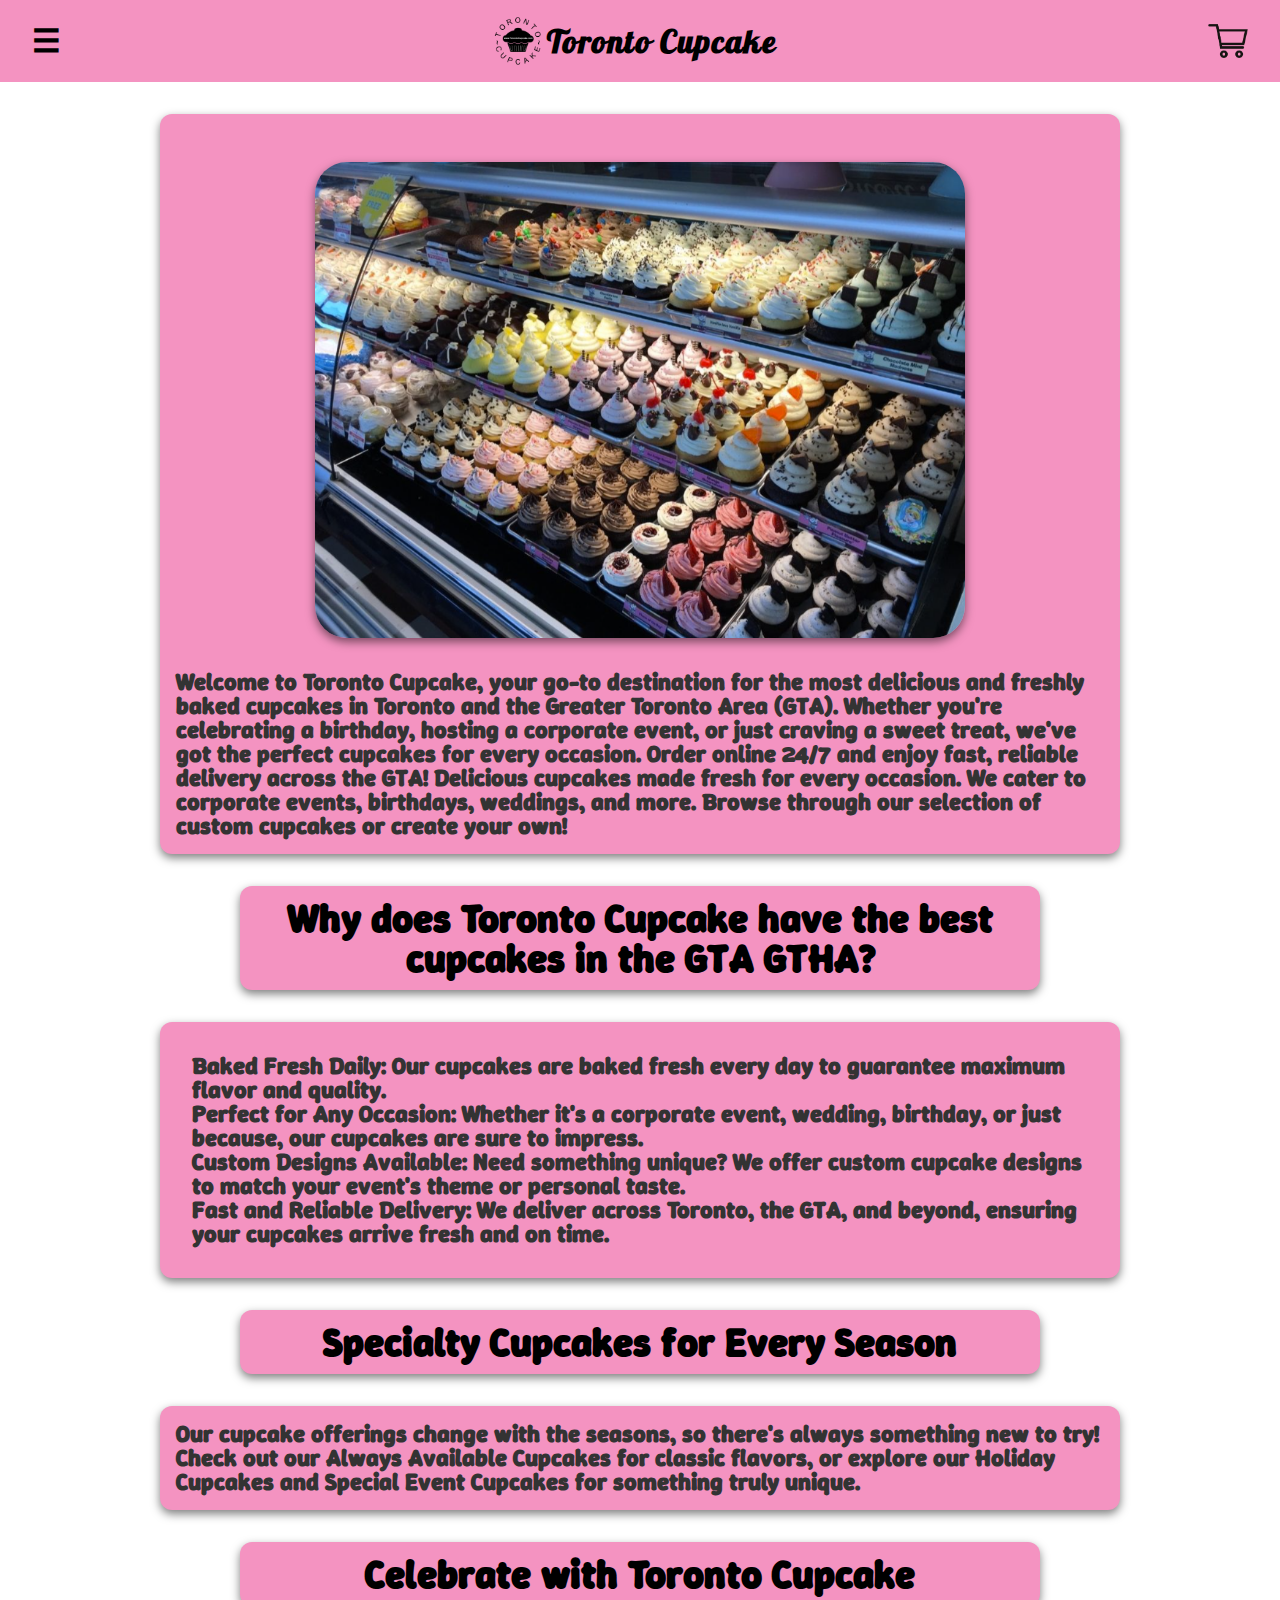
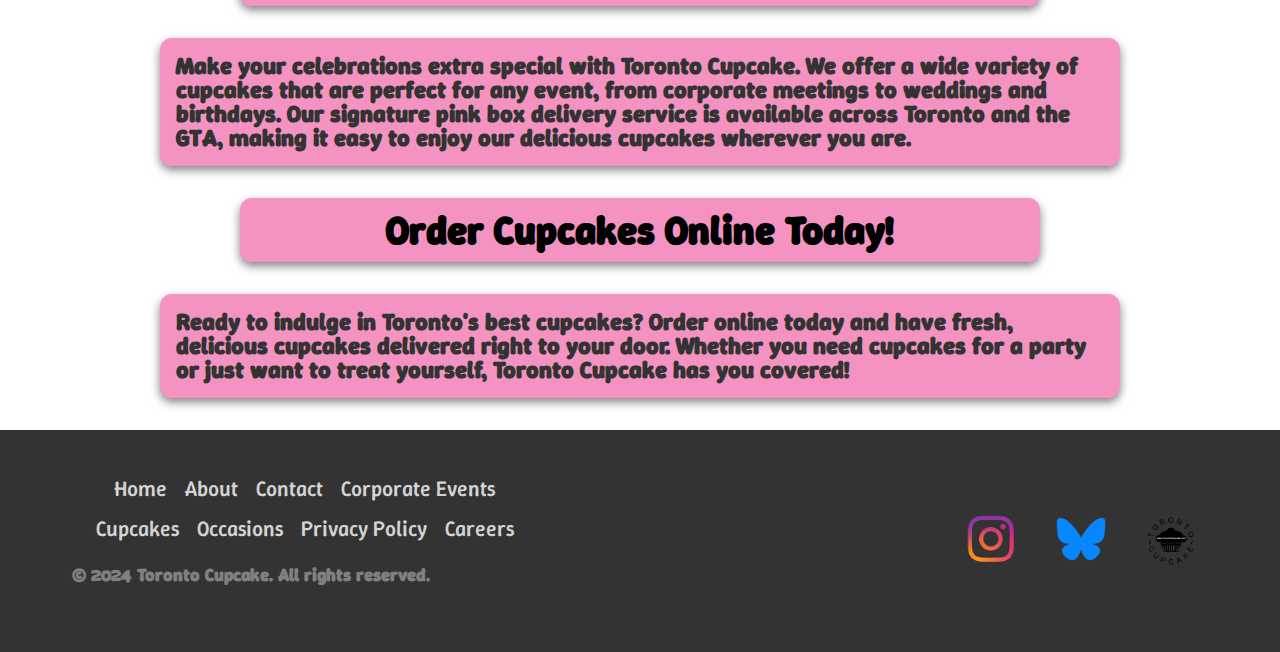
==== commit 3dd452d2: "Update index.html" ====
--- a/index.html
+++ b/index.html
@@ -4,11 +4,11 @@
     <meta charset="UTF-8">
     <meta name="viewport" content="width=device-width, initial-scale=1.0">
     <title>Toronto Cupcakes</title>
-    <link rel="icon" href="media/favicon.ico" type="media/favicon.ico" />
+    <link rel="icon" href="media/favicon.ico" />
+    <link rel="stylesheet" href="css/meyers-and-normalize-form-reset.css">
     <link rel="stylesheet" href="css/styles.css">
-    <link rel="stylesheet" href="css/meyers-and-normalize-form-reset.css">
-    <link href="https://fonts.googleapis.com/css2?family=Lobster&amp;display=swap" rel="stylesheet">
-    <link href="https://fonts.googleapis.com/css2?family=Winky+Sans&amp;display=swap" rel="stylesheet">
+    <link href="https://fonts.googleapis.com/css2?family=Lobster&display=swap" rel="stylesheet">
+    <link href="https://fonts.googleapis.com/css2?family=Winky+Sans&display=swap" rel="stylesheet">
     <script src="js/script.js"></script>
   </head>
 
@@ -55,7 +55,7 @@
     <footer class="footer">
       <div class="footer-left">
         <nav class="footer-nav">
-          <a href="https://bocchitherockenjoyer.github.io/Project-2/">Home</a>
+          <a href="index.html">Home</a>
           <a href="https://www.torontocupcake.com/about.html">About</a>
           <a href="https://www.torontocupcake.com/contact.html">Contact</a>
           <a href="https://www.torontocupcake.com/CorporateEvents.html">Corporate Events</a>
